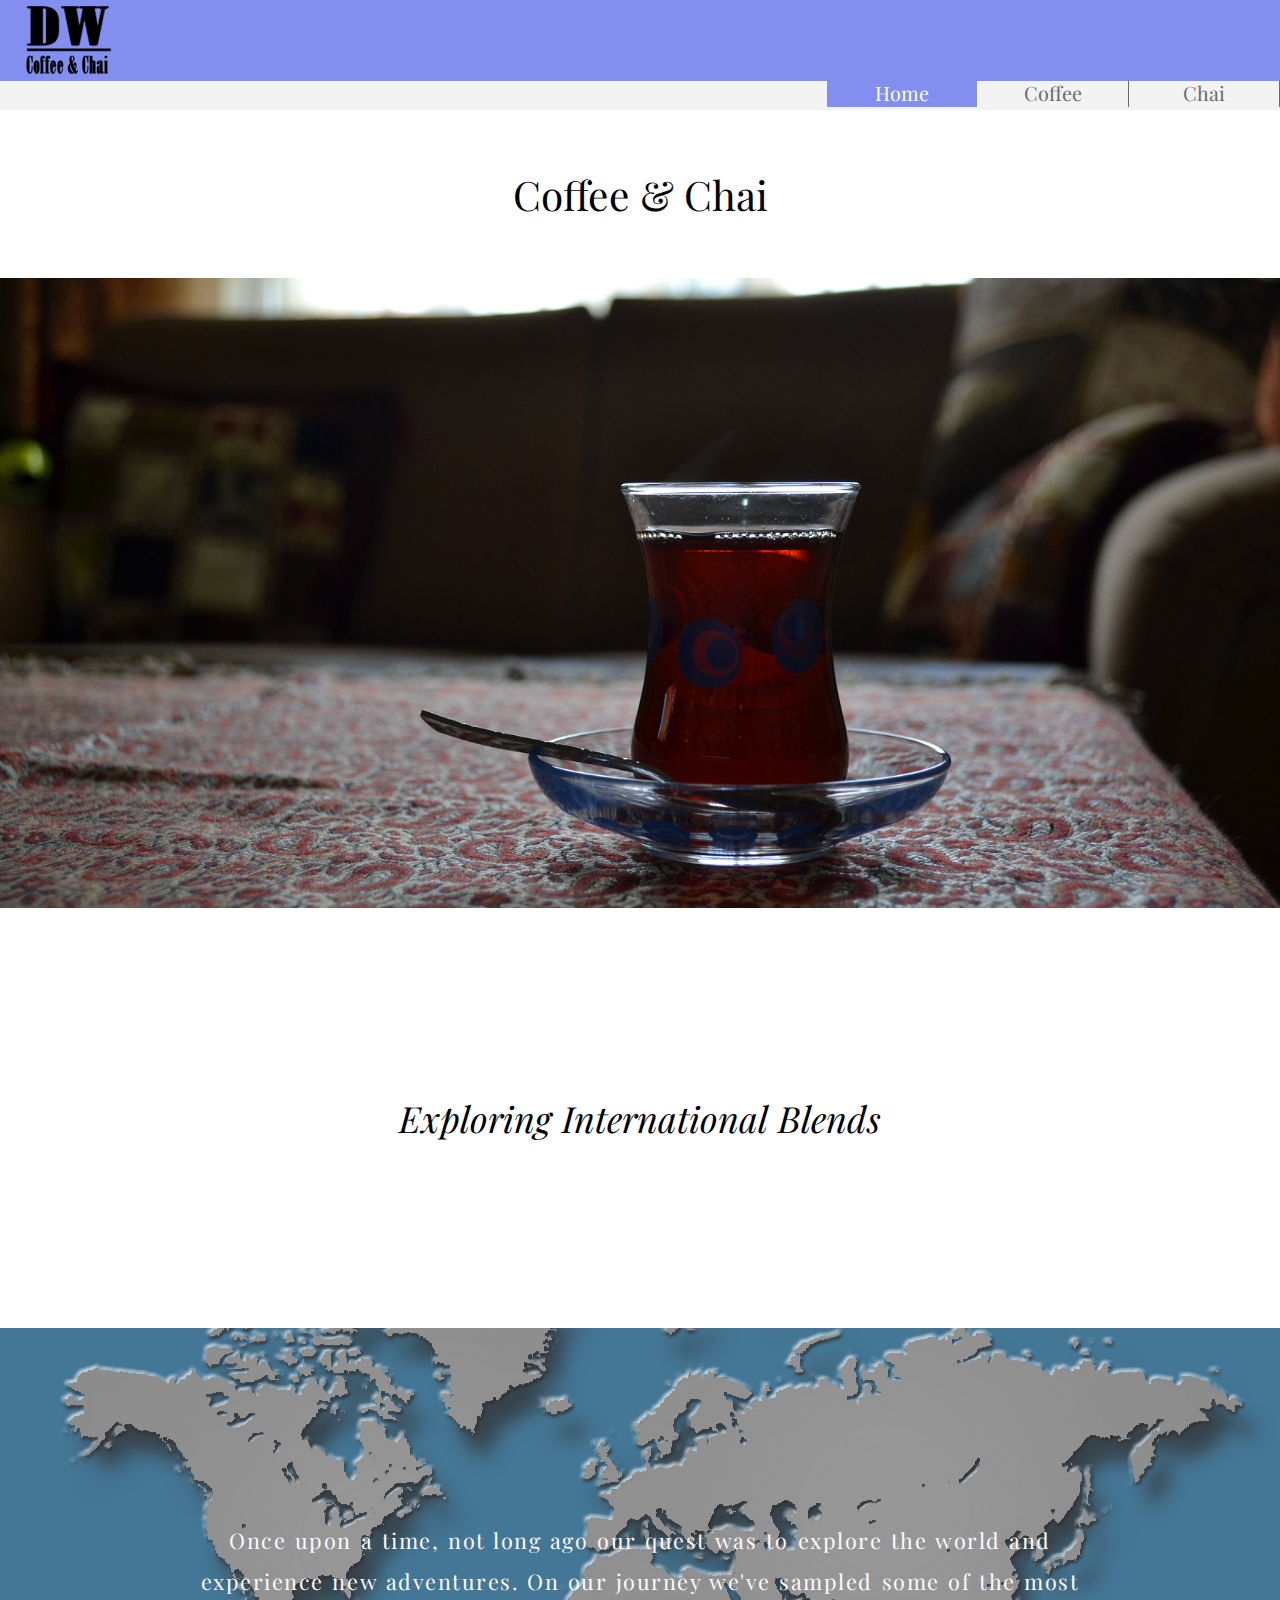
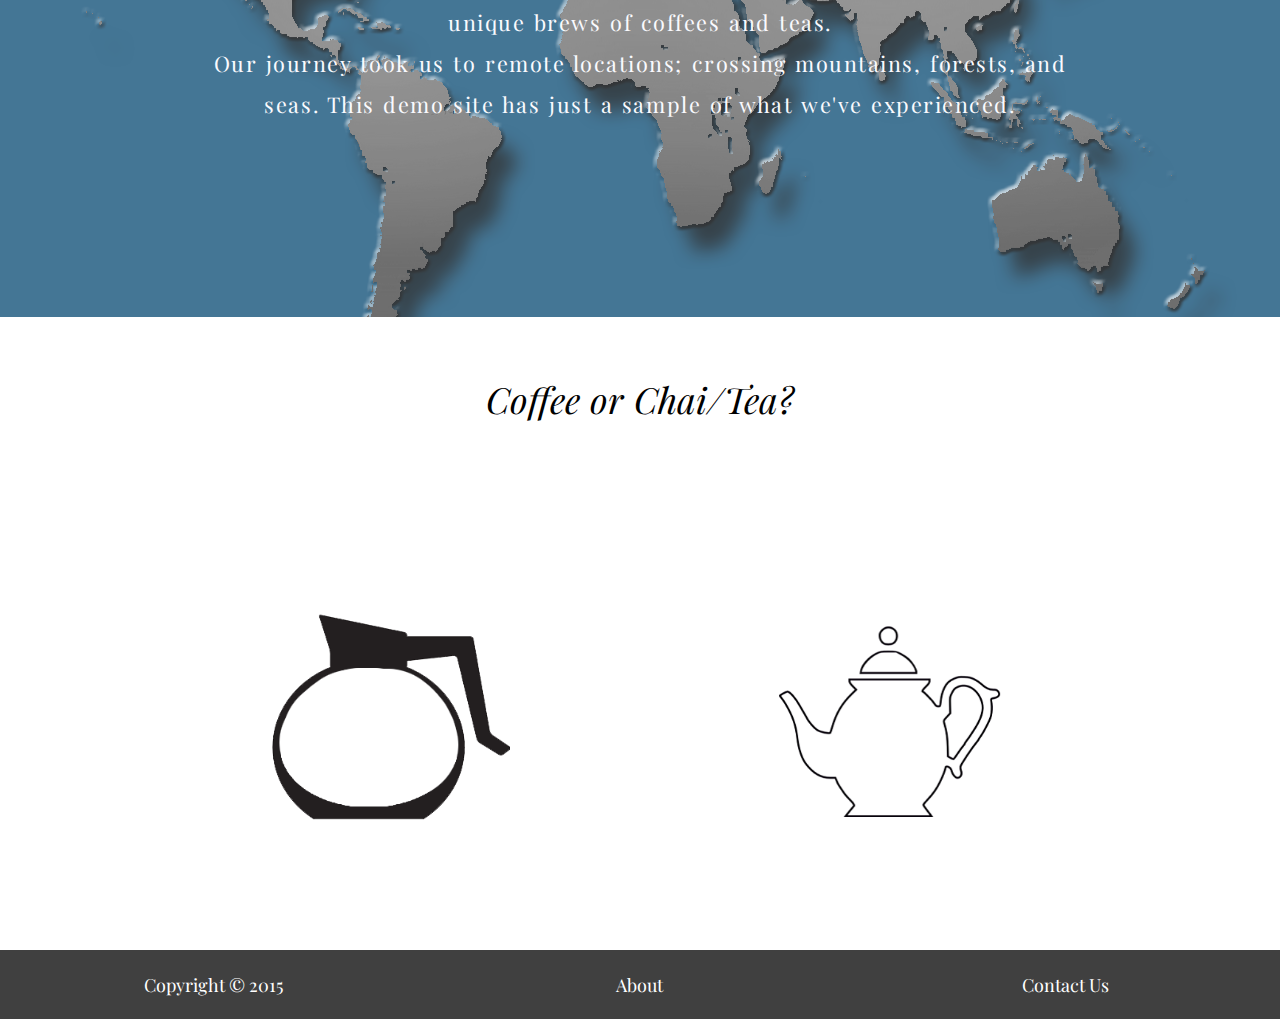
==== Unit_10/index.html @ 5c4b6416 "syncing unit 10" ====
<!DOCTYPE html>
<html>
<head>
	<meta name="viewport" content="width=device-width, initial-scale=1.0">
	<link href='https://fonts.googleapis.com/css?family=Playfair+Display' rel='stylesheet' type='text/css'>
	<link rel="stylesheet" type="text/css" href="css/reset.css">
	<link rel="stylesheet" type="text/css" href="css/styles.css">
	<title>DW Coffee & Chai Co.</title>
</head>
<body>
	<header class="clearfix">
	<div class="logo clearfix"></div>
		<nav class="desktop">			
			<a href="chai.html">Chai</a>
			<a href="coffee.html">Coffee</a>
			<a id="current" href="index.html">Home</a>
		</nav>
		<nav class="mobile">			
			<a id="chai-nav"href="chai.html">Chai</a>
			<a href="coffee.html">Coffee</a>
			<a id="current" href="index.html">Home</a>
		</nav>
	</header>
	<h1 class="subtitle">Coffee & Chai</h1>
	<div id="splash"></div>
	<h2 class="slogan">Exploring International Blends</h2>
	<article id="intro">
		<p>Once upon a time, not long ago our quest was to explore the world and experience new adventures. On our journey we've sampled some of the most unique brews of coffees and teas.<br>Our journey took us to remote locations; crossing mountains, forests, and seas. This demo site has just a sample of what we've experienced.</p> 
	</article>
	<section class="offers clearfix">	
	<h2 id="offers-label">Coffee or Chai/Tea?</h2>	
			<a id="coffee-link" href="coffee.html" alt="coffee">
			<img src="images/coffee-pot-fill-0.png">
			</a>		
			<a id="tea-link" href="chai.html" alt="chai">
			<img src="images/tea-pot.png" >
			</a>
	</section>
	<footer class="clearfix top-border">
		<ul>
			<li>Copyright &#169 2015 </li>
			<li><a href="about.html">About</a></li>
			<li id="contact"><a href="mailto:wkdavs@gmail.com?Subject=Info">Contact Us</a></li>
		</ul>
	</footer>
	</body>
</html>
---- Unit_10/css/styles.css ----
body{
	font-family: 'Playfair Display', serif;
	text-decoration: none;
	text-align: center;
	font-size: 18px;
	color: #000000;
	background-color: #ffffff;
}
h1{
	padding: 5%;
	font-size: 2.25em;
}
h2{
	font-size: 2em;
    font-style: italic;
    word-spacing: .05em; 
}
a{
    width: 25%;
	text-decoration: none;
}
nav{
	width:100%;
}
nav a{ 
	color: rgb(106, 106, 110);
	font-size: 1.1em;	
	border-right: 1px solid;
	padding: .25% 0;
	float: right;
	width: 150px;		
}
nav a:hover{
	color: #0909C9;
	border-right: 1px solid none;
}
header{
	background-color: #f3f3f3;
	padding-bottom: .2%;
}
div#splash {
	background:url(../images/chai1.png);
	background-repeat:no-repeat;
	background-size:cover;
	background-position: 25% 60%;
	height:70vh;
}
article#intro{
	background:url(../images/world-gray.png);
	background-repeat: no-repeat;
	background-position: 25% 60%;
	background-color: rgb(22, 84, 123);
	color:rgb(250, 250, 255);
	opacity: .8;
    padding: 15%;
}
article{
	letter-spacing: 0.07em;
	word-spacing: 0.1em;
	line-height: 1.9em;
	font-size: 1.2em;
	font-weight: 300;
	padding: 20%;
	min-height: 200px;
}
article#about-article{
	padding: 10%;
}
section{
	text-align: center;
	position: relative;
}
span{
	color: yellow;
	text-transform: bold;
}
section.about{
	height: 100%;
}
.info{
	color: blue;
	font-size: 2.5em;
}
.mobile{
  display: none;
  width: 100%;
 }
.desktop{
  display: block;
  overflow: hidden;
} 
.drink-links p{
	width: 45%;
	padding: 15%;
}
.logo{
	background:url(../images/logo-black-med.png);
	background-repeat: no-repeat;
	background-color: #838FEF;
	background-position: 2% 50%;
	height: 4.5em;
    width: 100%;
}	
.slogan{
	padding:15%;
}
.beverage{
	background-repeat: no-repeat;
	background-size: cover;
	overflow: hidden;
	text-align: left;
	height: 80vh;
}
.tea-section1{
	background:url(../images/ceram_tea.png);
	background-position: 25% 60%;
	background-size: cover;	
}
.tea-section2{
	background:url(../images/chinese_tea.png);
	background-repeat: no-repeat;
	background-position: 12% 0%;
	background-size: cover;
}
.tea-section3{
	background:url(../images/just-cup.png);
	background-position: 12% 70%;
	background-size: cover;
}
.coffee-section1{
	background:url(../images/turk-coffee2.png);
	background-position: 25% 70%;
	background-size: cover;	
}
.coffee-section2{
	background:url(../images/coffee-pressed1.png);
	background-position: 25% 70%;
	background-size: cover;	
}
.coffee-section3{
	background:url(../images/coffee-beans.png);
	background-position: 10% 40%;
	background-size: cover;
}
.offers{
	width:100%;
}
.clearfix:after{
	visibility: hidden;
	display:block;
	font-size: 0;
	content: " ";
	clear: both;
	height: 0;
}
.bev-header-right{
	float: right;
	color: #ffffff;
	padding: 2%;
}
.bev-header-left{
	float: left;
	color: #ffffff;
	padding: 2%;
}
#about-header{
	font-size: 2em;
	padding: 5% 10% 0 10%;
	text-decoration: none;
}
#current{
	background-color: rgba(18, 43, 234, 0.5);
	color:white;
}
#offers-label{
	padding: 5%;
}
#coffee-link img, #tea-link img{	
	width: 20%;
	border: medium none;
	padding: 10%;
}
#chinese-chai{
	color: #000000;
}
footer {
	background-color: #404040;
	width: 100%;	
}	
footer li{
	text-align: center;
	float: left;
	width: 33.3%;
	margin: 2% 0 2% 0;
	color: #ffffff;
}
footer a{
	color: #ffffff;
}
@media only screen and (max-width: 700px) and (min-width: 500px){
	.mobile{
	    display: block;
	    background-color: rgba(140, 140, 146, 0.7);
	}
  	.desktop{
    	display: none;
	}
	.mobile a{
		width: 33.1%;
		border-right: .5px solid #CACBCF;
	}
	.beverage{
		height:60vh;
	}
	.beverage-messages{
		 padding: 5% 0 5% 0;
		 width:100%;
		 height: initial;
	}
	.tea-section2{
		background-position: 12% 6% !important;
	}
	#chinese-chai, #turk-chai{
		padding: 30% 10% 20% 10%;
		background-position: 0% 25%;
	}
}
@media only screen and (max-width: 500px){
	
  	body{
		font-size: 16px;
	}
	article{
		padding:0;
	}
	.desktop{
    	display: none;
	}
	.mobile{
	    display: block;
	    background-color: rgba(140, 140, 146, 0.7);
	}
	.mobile a{
		width: 33%;
		border-right: .5px solid #CACBCF;
	}
	.beverage{
		height:50vh;
		float:none;
		background-position: 90% 35%;
	}
	.beverage-messages{
		 padding: 5% 0 5% 0;
		 width:100%;
		 height: initial;
	}
	.tea-section2{
		background-position: 12% 6% !important;
	}
	#chinese-chai, #turk-chai{
		padding: 30% 10% 20% 10%;
		background-position: 0% 25%;
		color:black;
	}
}
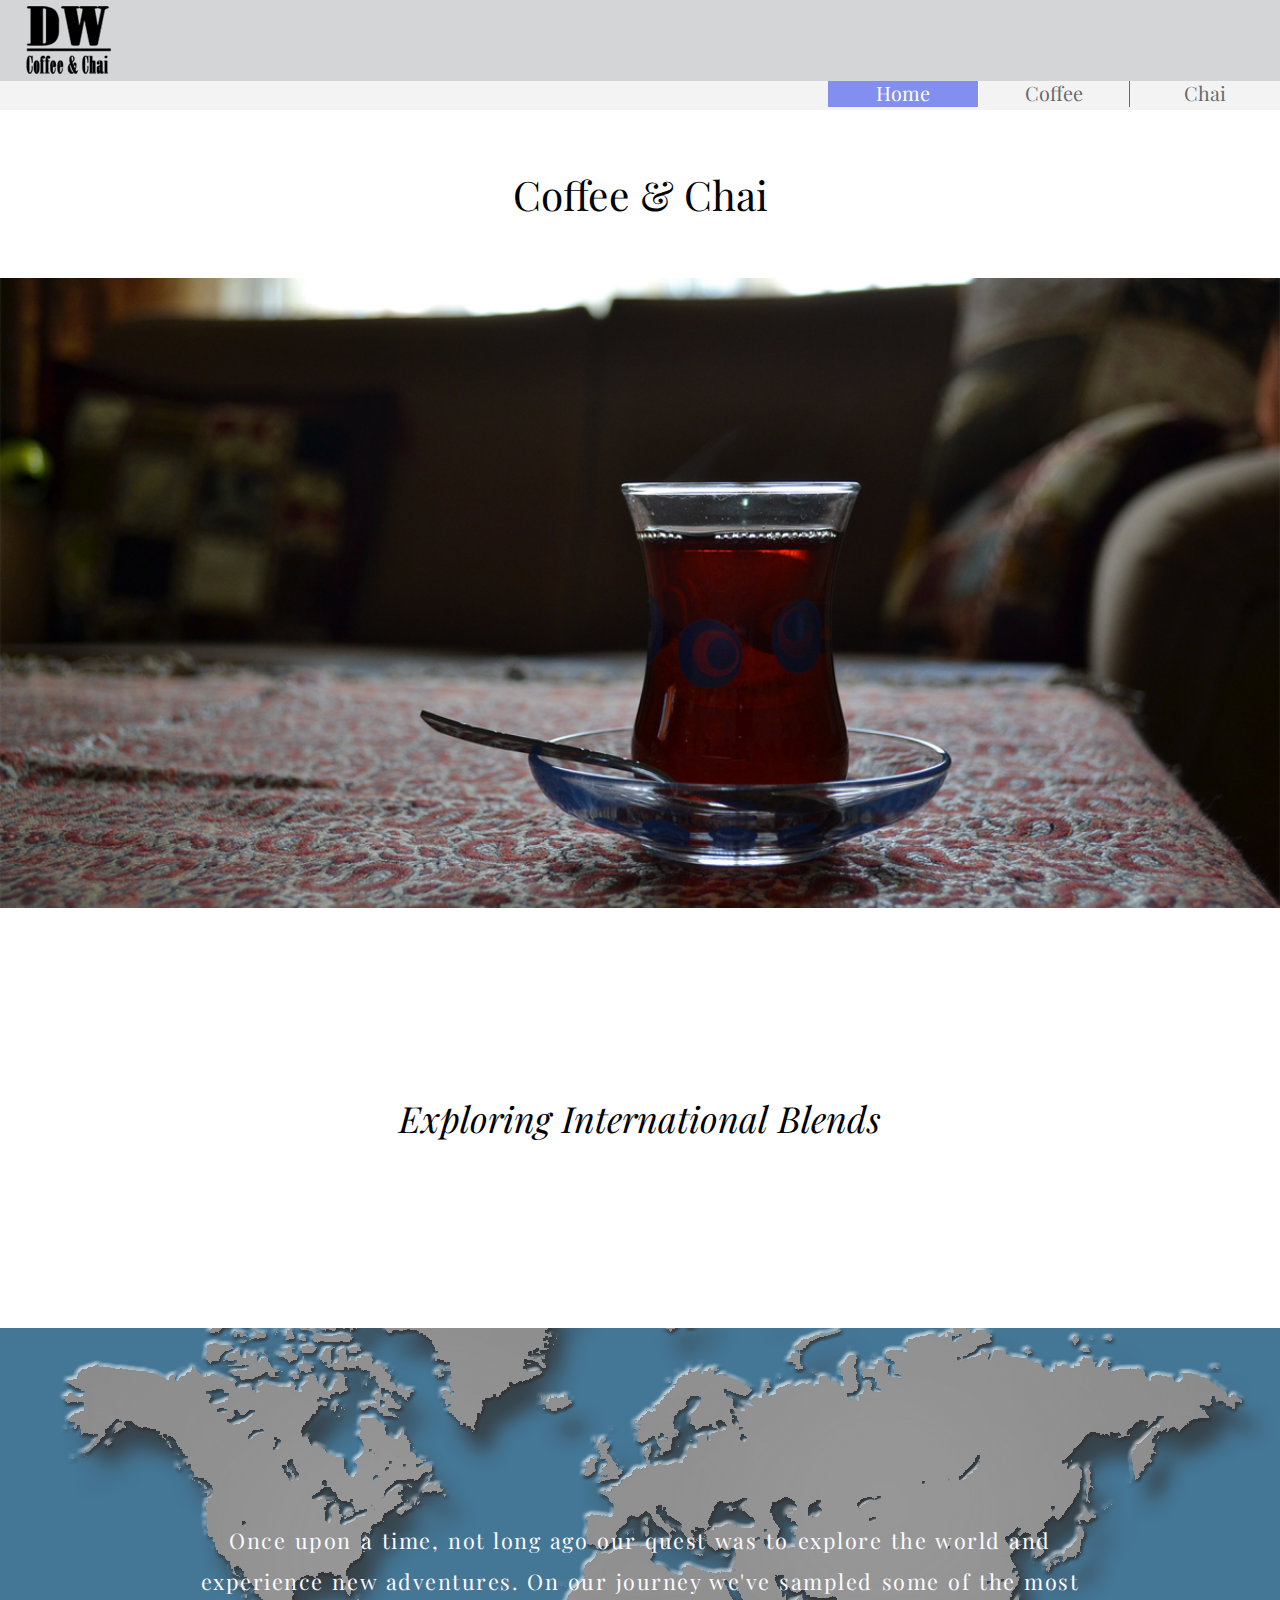
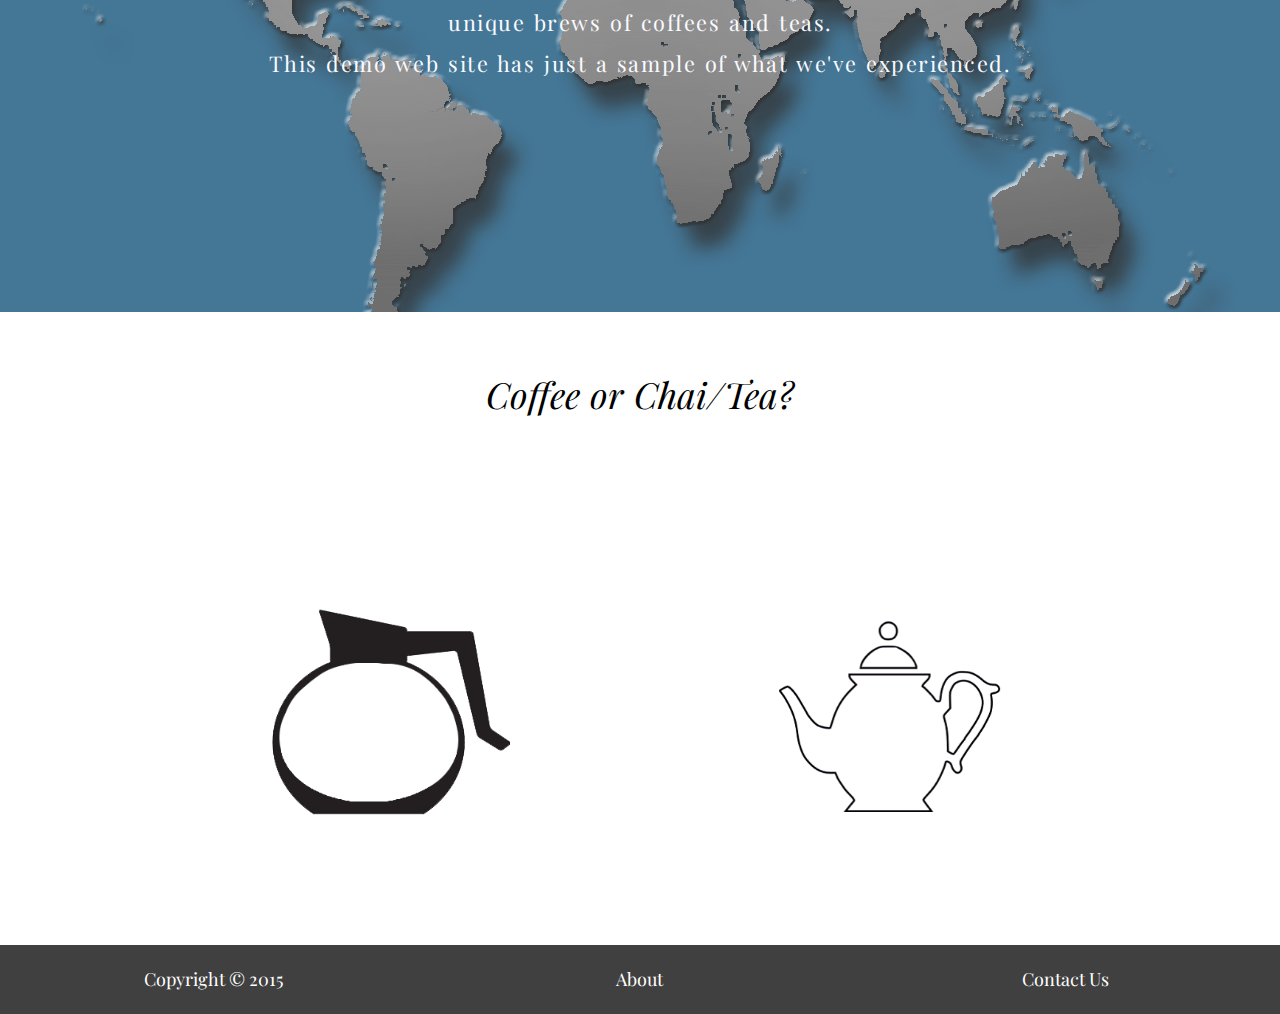
==== commit 5bcb8bae: "tweeks" ====
--- a/Unit_10/index.html
+++ b/Unit_10/index.html
@@ -25,7 +25,7 @@
 	<div id="splash"></div>
 	<h2 class="slogan">Exploring International Blends</h2>
 	<article id="intro">
-		<p>Once upon a time, not long ago our quest was to explore the world and experience new adventures. On our journey we've sampled some of the most unique brews of coffees and teas.<br>Our journey took us to remote locations; crossing mountains, forests, and seas. This demo site has just a sample of what we've experienced.</p> 
+		<p>Once upon a time, not long ago our quest was to explore the world and experience new adventures. On our journey we've sampled some of the most unique brews of coffees and teas.<br>This demo web site has just a sample of what we've experienced.</p> 
 	</article>
 	<section class="offers clearfix">	
 	<h2 id="offers-label">Coffee or Chai/Tea?</h2>	
--- a/Unit_10/css/styles.css
+++ b/Unit_10/css/styles.css
@@ -31,6 +31,9 @@
 	float: right;
 	width: 150px;		
 }
+nav a:first-child{
+	border-right: none;
+}
 nav a:hover{
 	color: #0909C9;
 	border-right: 1px solid none;
@@ -40,7 +43,7 @@
 	padding-bottom: .2%;
 }
 div#splash {
-	background:url(../images/chai1.png);
+	background:url(../images/chai2.png);
 	background-repeat:no-repeat;
 	background-size:cover;
 	background-position: 25% 60%;
@@ -97,7 +100,7 @@
 .logo{
 	background:url(../images/logo-black-med.png);
 	background-repeat: no-repeat;
-	background-color: #838FEF;
+	background-color: #D4D5D6;
 	background-position: 2% 50%;
 	height: 4.5em;
     width: 100%;
@@ -199,6 +202,9 @@
 	color: #ffffff;
 }
 @media only screen and (max-width: 700px) and (min-width: 500px){
+	nav a:first-child{
+		border-right: none;
+	}		
 	.mobile{
 	    display: block;
 	    background-color: rgba(140, 140, 146, 0.7);
@@ -207,8 +213,8 @@
     	display: none;
 	}
 	.mobile a{
-		width: 33.1%;
-		border-right: .5px solid #CACBCF;
+		width: 33%;
+    	border-right: 1px solid #68686B;
 	}
 	.beverage{
 		height:60vh;
@@ -242,8 +248,8 @@
 	    background-color: rgba(140, 140, 146, 0.7);
 	}
 	.mobile a{
-		width: 33%;
-		border-right: .5px solid #CACBCF;
+		width: 33.3%;
+    	border-right: none;
 	}
 	.beverage{
 		height:50vh;
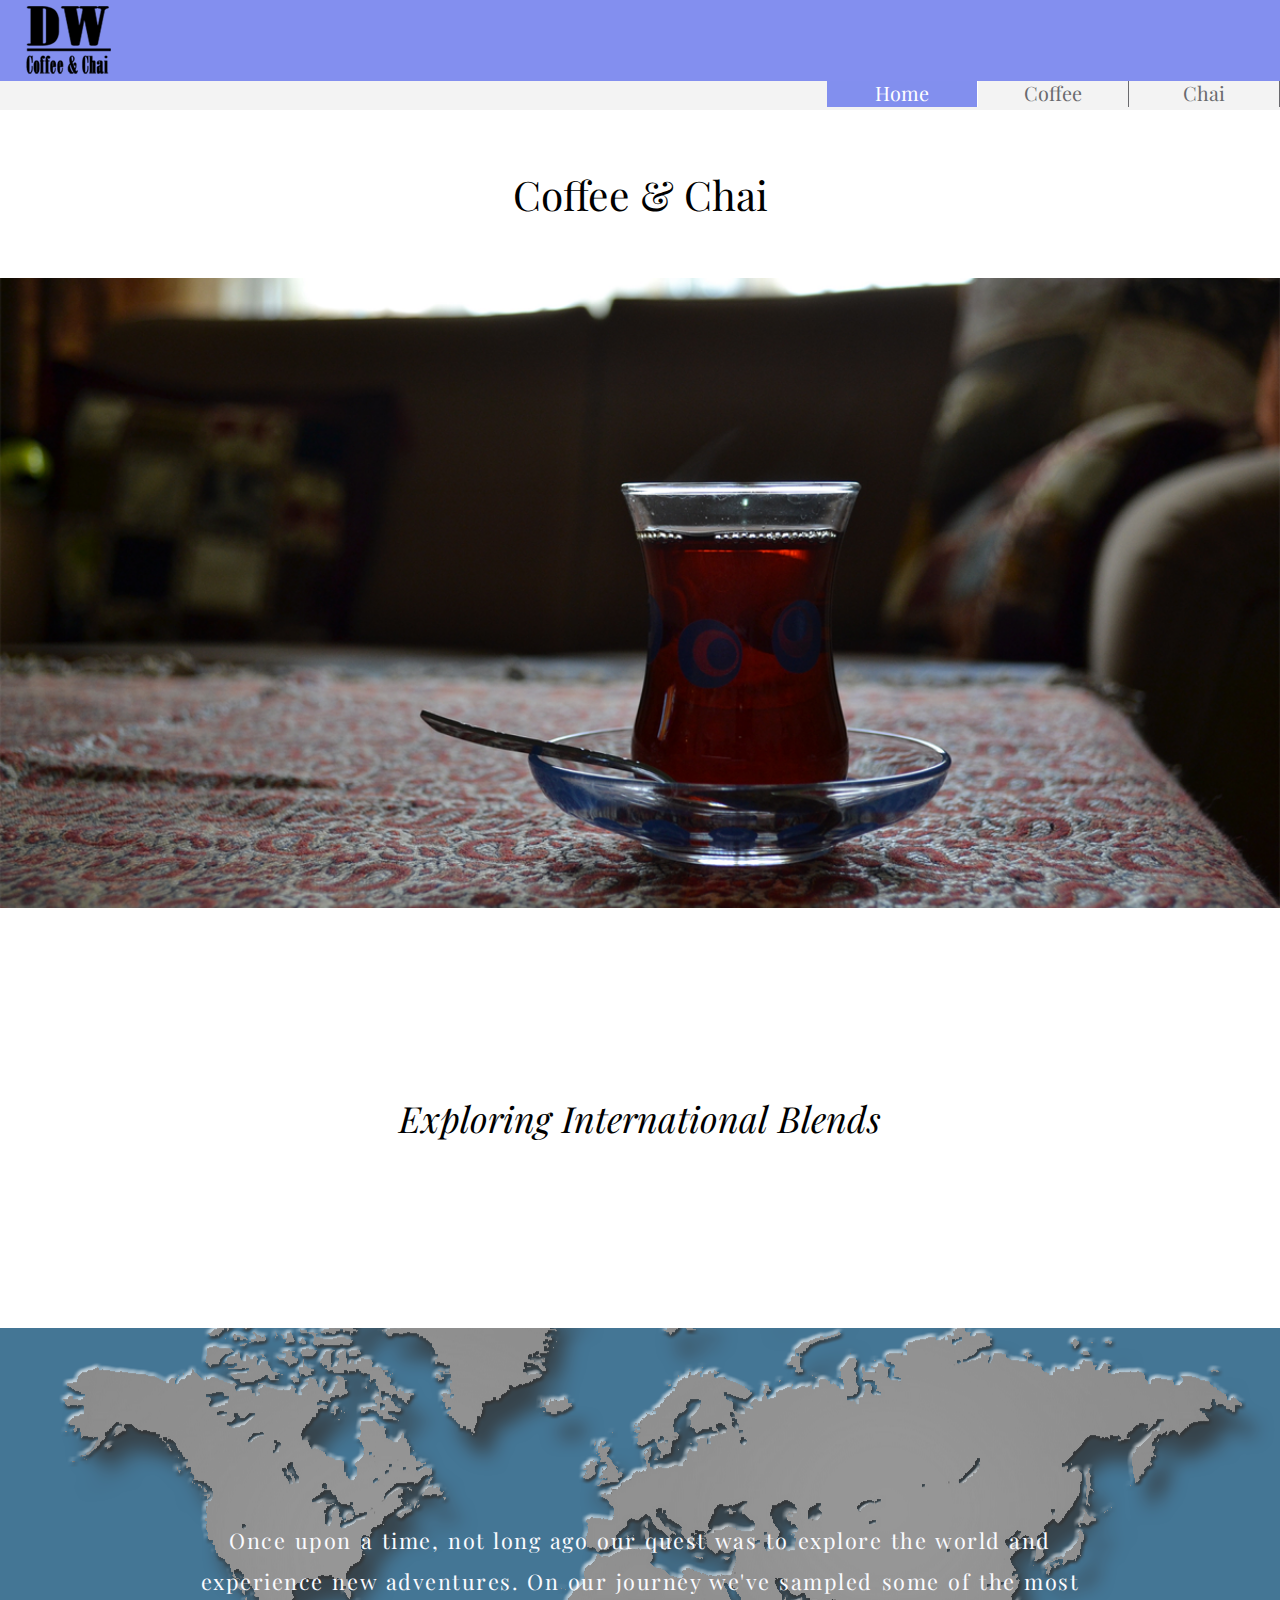
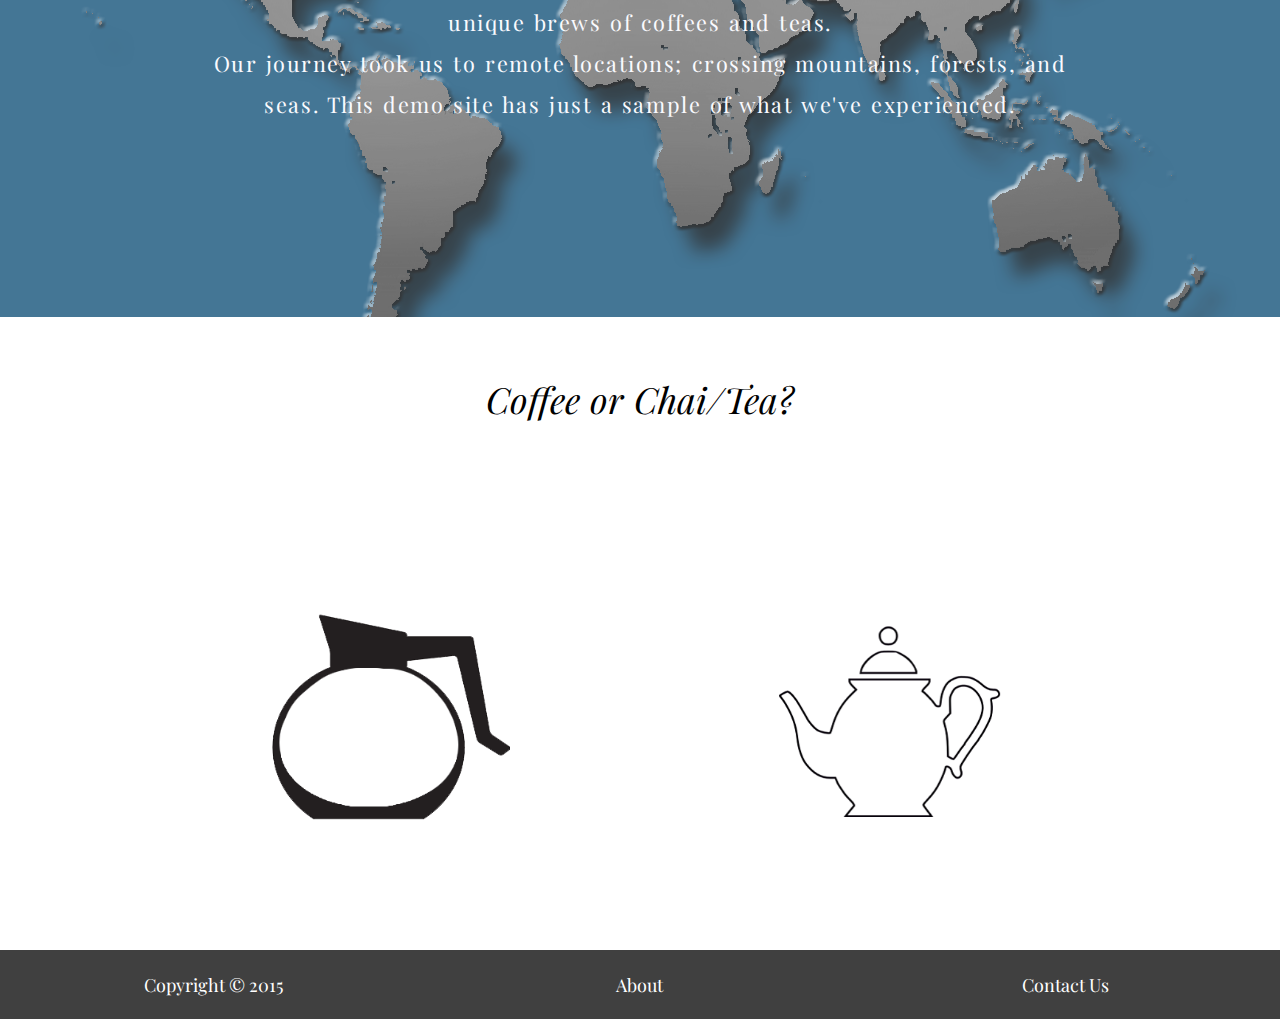
==== commit 016da049: "Revert "tweeks"" ====
--- a/Unit_10/index.html
+++ b/Unit_10/index.html
@@ -25,7 +25,7 @@
 	<div id="splash"></div>
 	<h2 class="slogan">Exploring International Blends</h2>
 	<article id="intro">
-		<p>Once upon a time, not long ago our quest was to explore the world and experience new adventures. On our journey we've sampled some of the most unique brews of coffees and teas.<br>This demo web site has just a sample of what we've experienced.</p> 
+		<p>Once upon a time, not long ago our quest was to explore the world and experience new adventures. On our journey we've sampled some of the most unique brews of coffees and teas.<br>Our journey took us to remote locations; crossing mountains, forests, and seas. This demo site has just a sample of what we've experienced.</p> 
 	</article>
 	<section class="offers clearfix">	
 	<h2 id="offers-label">Coffee or Chai/Tea?</h2>	
--- a/Unit_10/css/styles.css
+++ b/Unit_10/css/styles.css
@@ -30,9 +30,6 @@
 	padding: .25% 0;
 	float: right;
 	width: 150px;		
-}
-nav a:first-child{
-	border-right: none;
 }
 nav a:hover{
 	color: #0909C9;
@@ -100,7 +97,7 @@
 .logo{
 	background:url(../images/logo-black-med.png);
 	background-repeat: no-repeat;
-	background-color: #D4D5D6;
+	background-color: #838FEF;
 	background-position: 2% 50%;
 	height: 4.5em;
     width: 100%;
@@ -202,9 +199,6 @@
 	color: #ffffff;
 }
 @media only screen and (max-width: 700px) and (min-width: 500px){
-	nav a:first-child{
-		border-right: none;
-	}		
 	.mobile{
 	    display: block;
 	    background-color: rgba(140, 140, 146, 0.7);
@@ -213,8 +207,8 @@
     	display: none;
 	}
 	.mobile a{
-		width: 33%;
-    	border-right: 1px solid #68686B;
+		width: 33.1%;
+		border-right: .5px solid #CACBCF;
 	}
 	.beverage{
 		height:60vh;
@@ -248,8 +242,8 @@
 	    background-color: rgba(140, 140, 146, 0.7);
 	}
 	.mobile a{
-		width: 33.3%;
-    	border-right: none;
+		width: 33%;
+		border-right: .5px solid #CACBCF;
 	}
 	.beverage{
 		height:50vh;
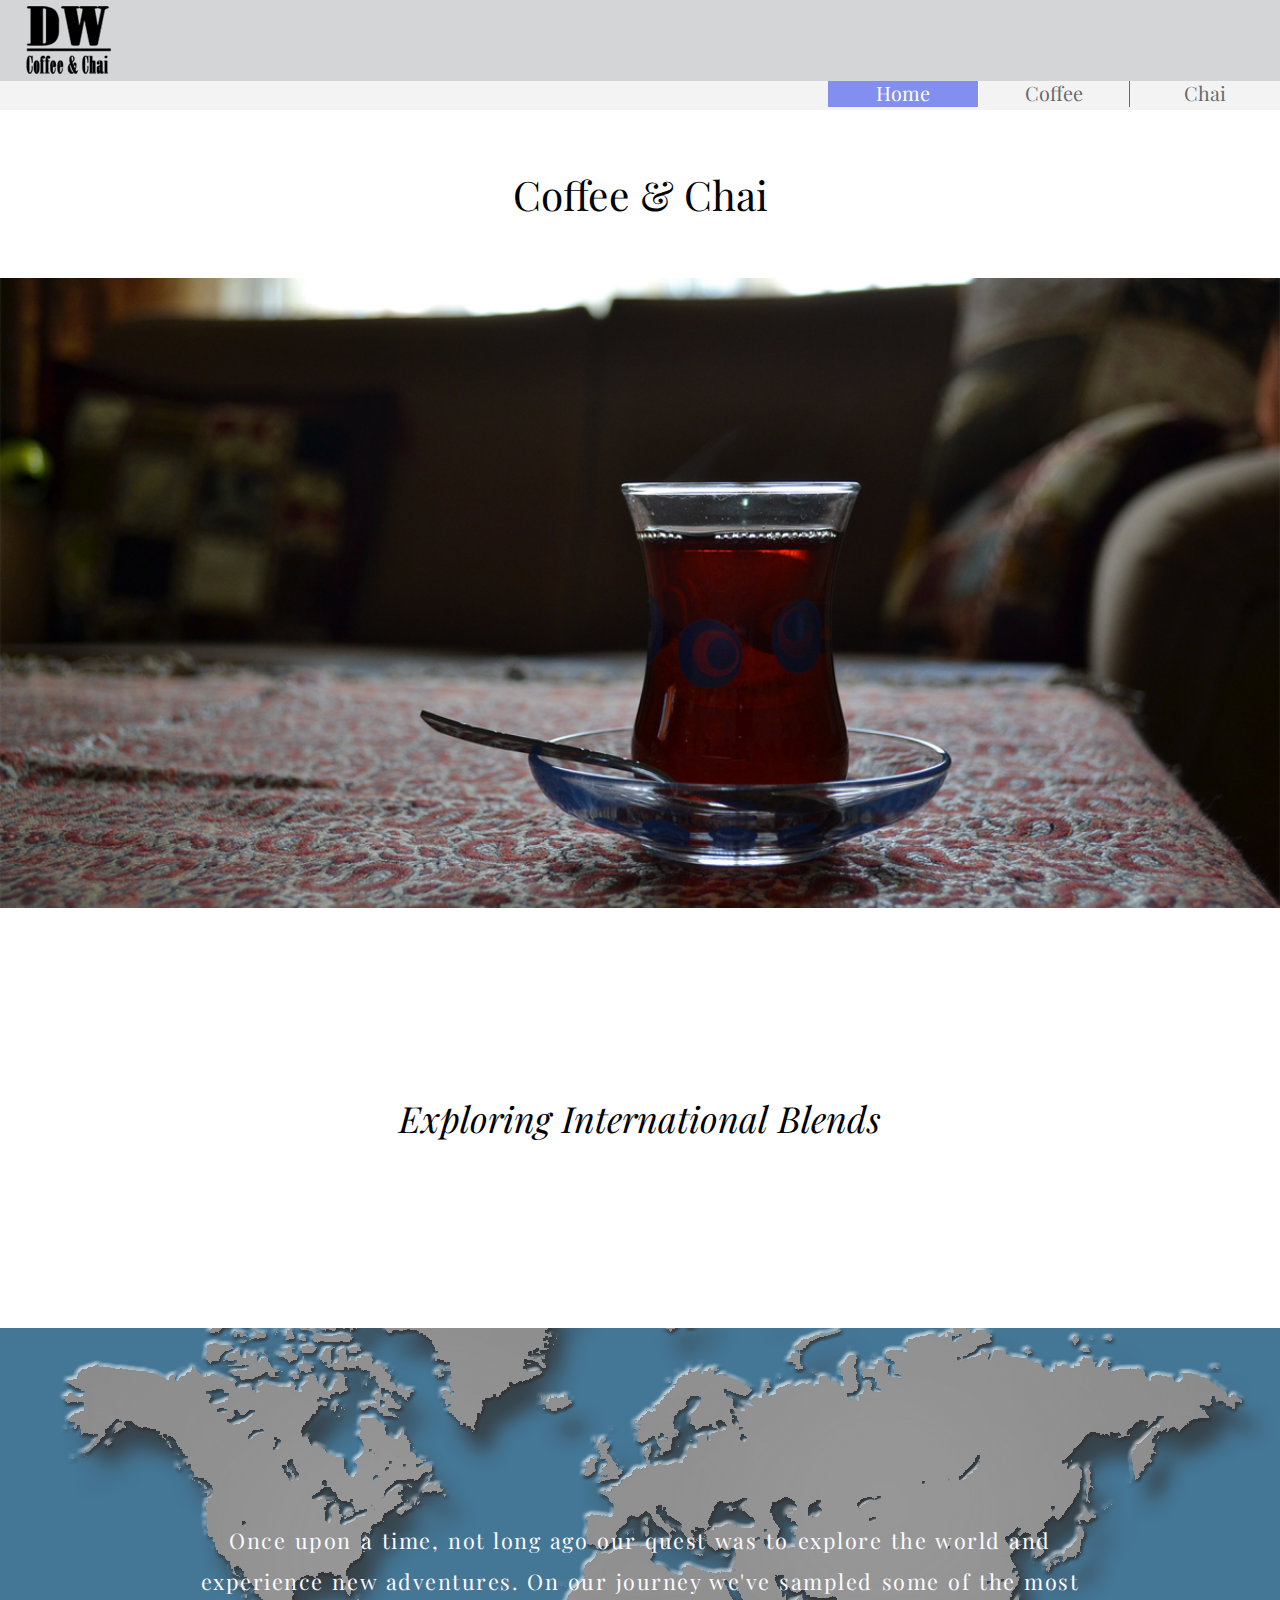
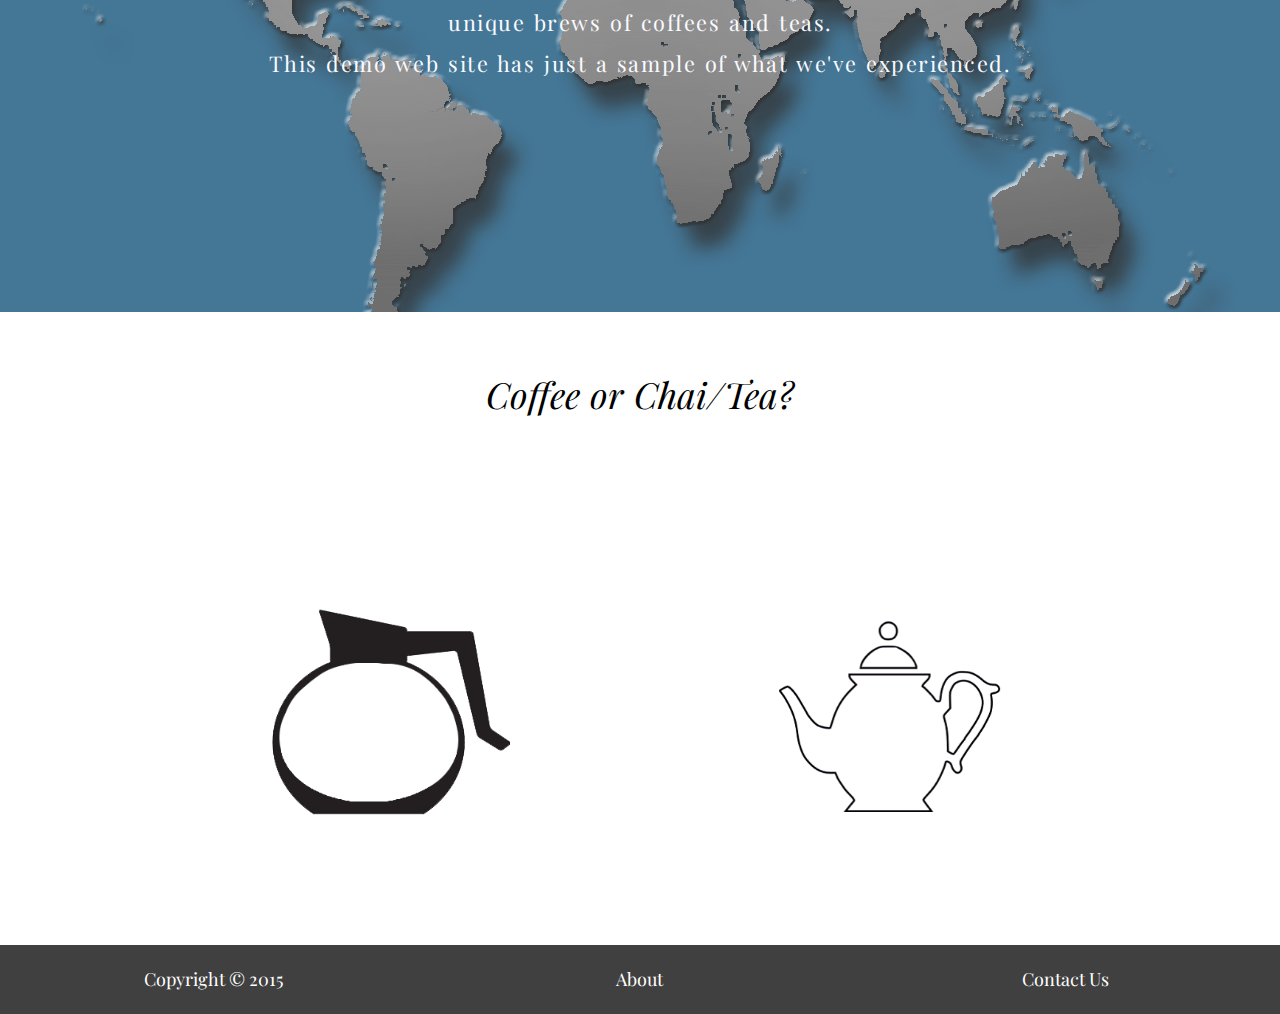
==== commit 8f006304: "re syncing" ====
--- a/Unit_10/index.html
+++ b/Unit_10/index.html
@@ -25,7 +25,7 @@
 	<div id="splash"></div>
 	<h2 class="slogan">Exploring International Blends</h2>
 	<article id="intro">
-		<p>Once upon a time, not long ago our quest was to explore the world and experience new adventures. On our journey we've sampled some of the most unique brews of coffees and teas.<br>Our journey took us to remote locations; crossing mountains, forests, and seas. This demo site has just a sample of what we've experienced.</p> 
+		<p>Once upon a time, not long ago our quest was to explore the world and experience new adventures. On our journey we've sampled some of the most unique brews of coffees and teas.<br>This demo web site has just a sample of what we've experienced.</p> 
 	</article>
 	<section class="offers clearfix">	
 	<h2 id="offers-label">Coffee or Chai/Tea?</h2>	
--- a/Unit_10/css/styles.css
+++ b/Unit_10/css/styles.css
@@ -30,6 +30,9 @@
 	padding: .25% 0;
 	float: right;
 	width: 150px;		
+}
+nav a:first-child{
+	border-right: none;
 }
 nav a:hover{
 	color: #0909C9;
@@ -97,7 +100,7 @@
 .logo{
 	background:url(../images/logo-black-med.png);
 	background-repeat: no-repeat;
-	background-color: #838FEF;
+	background-color: #D4D5D6;
 	background-position: 2% 50%;
 	height: 4.5em;
     width: 100%;
@@ -199,6 +202,9 @@
 	color: #ffffff;
 }
 @media only screen and (max-width: 700px) and (min-width: 500px){
+	nav a:first-child{
+		border-right: none;
+	}		
 	.mobile{
 	    display: block;
 	    background-color: rgba(140, 140, 146, 0.7);
@@ -207,8 +213,8 @@
     	display: none;
 	}
 	.mobile a{
-		width: 33.1%;
-		border-right: .5px solid #CACBCF;
+		width: 33%;
+    	border-right: 1px solid #68686B;
 	}
 	.beverage{
 		height:60vh;
@@ -242,8 +248,8 @@
 	    background-color: rgba(140, 140, 146, 0.7);
 	}
 	.mobile a{
-		width: 33%;
-		border-right: .5px solid #CACBCF;
+		width: 33.3%;
+    	border-right: none;
 	}
 	.beverage{
 		height:50vh;
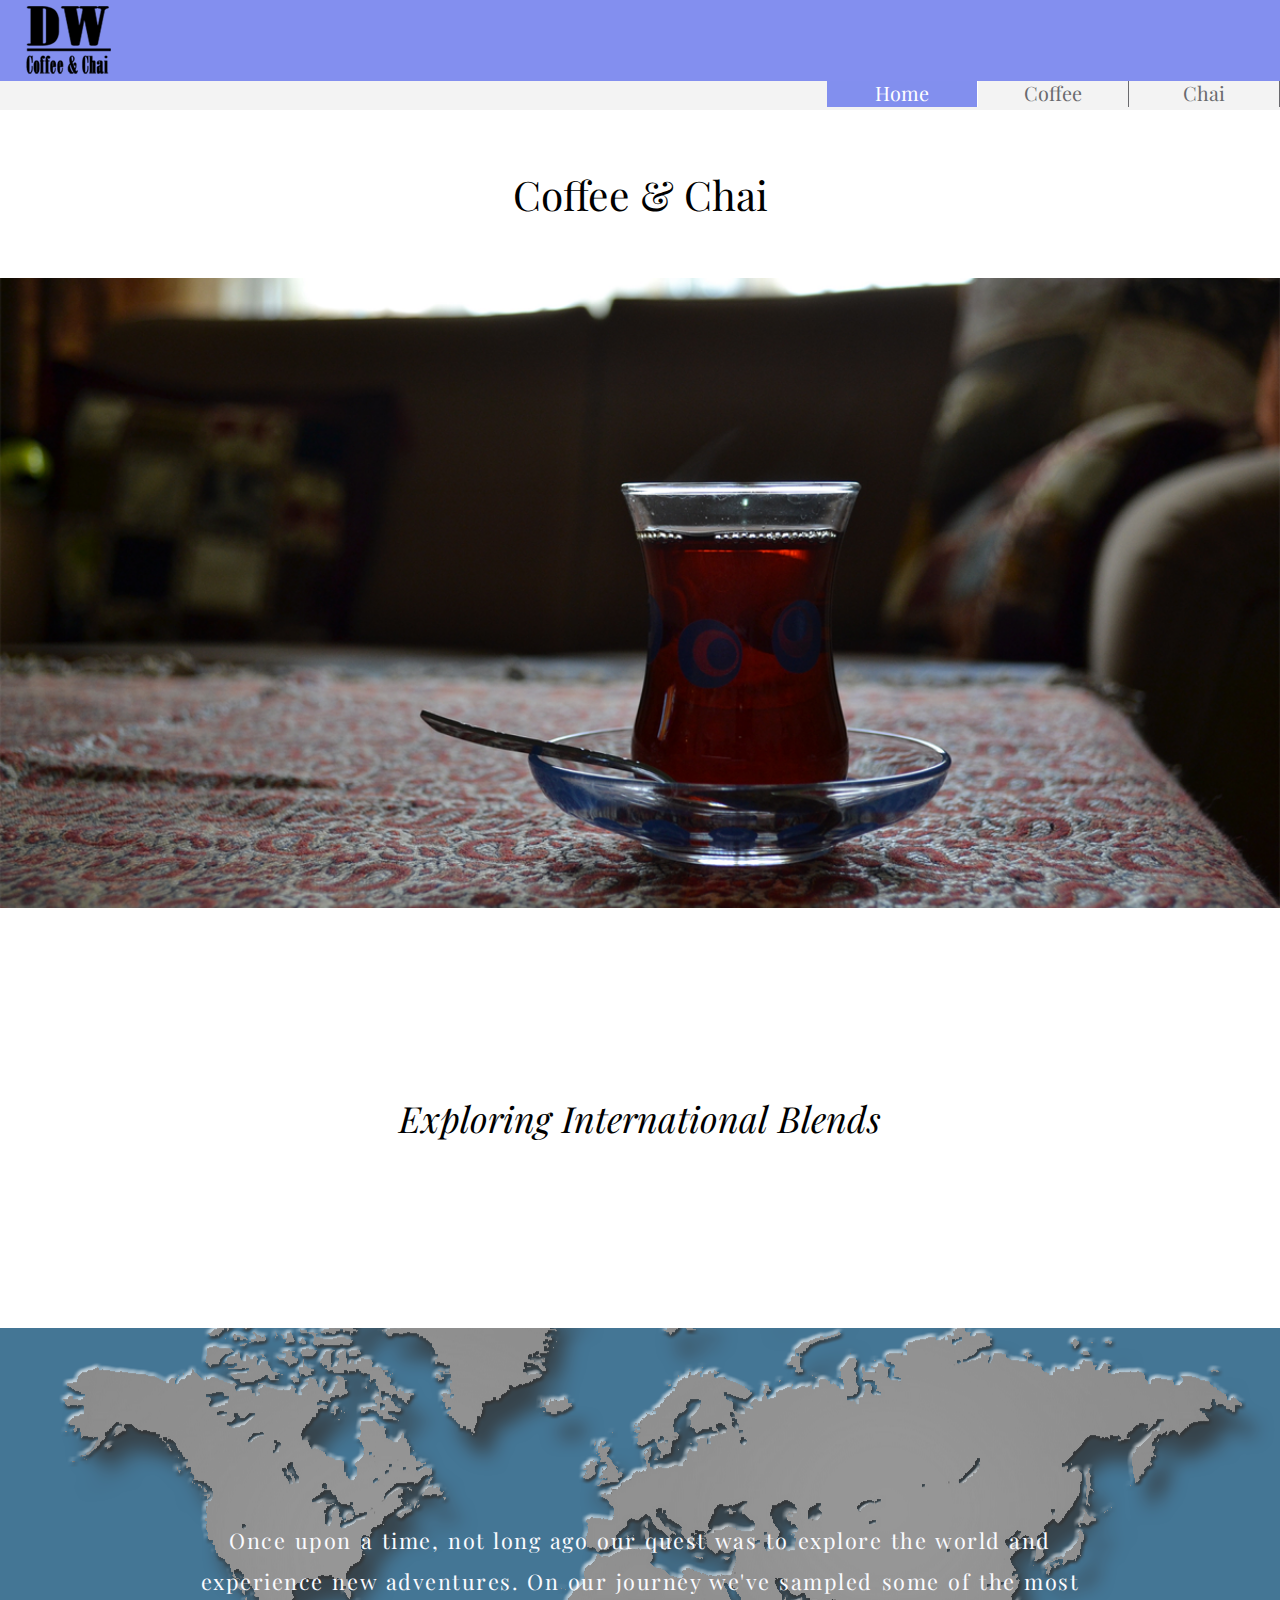
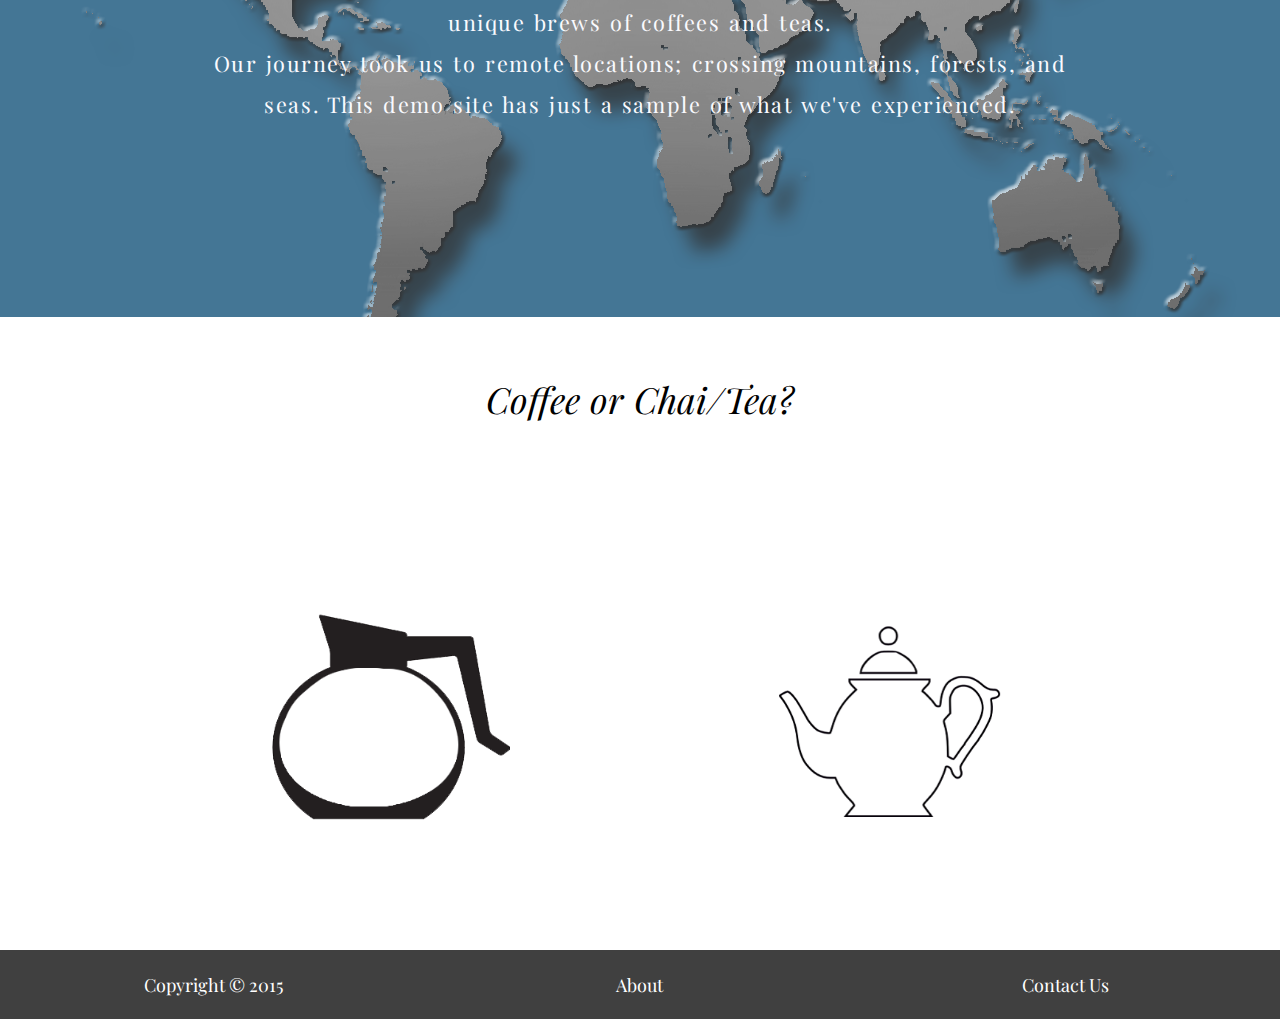
==== commit be66023f: "Revert "re syncing"" ====
--- a/Unit_10/index.html
+++ b/Unit_10/index.html
@@ -25,7 +25,7 @@
 	<div id="splash"></div>
 	<h2 class="slogan">Exploring International Blends</h2>
 	<article id="intro">
-		<p>Once upon a time, not long ago our quest was to explore the world and experience new adventures. On our journey we've sampled some of the most unique brews of coffees and teas.<br>This demo web site has just a sample of what we've experienced.</p> 
+		<p>Once upon a time, not long ago our quest was to explore the world and experience new adventures. On our journey we've sampled some of the most unique brews of coffees and teas.<br>Our journey took us to remote locations; crossing mountains, forests, and seas. This demo site has just a sample of what we've experienced.</p> 
 	</article>
 	<section class="offers clearfix">	
 	<h2 id="offers-label">Coffee or Chai/Tea?</h2>	
--- a/Unit_10/css/styles.css
+++ b/Unit_10/css/styles.css
@@ -30,9 +30,6 @@
 	padding: .25% 0;
 	float: right;
 	width: 150px;		
-}
-nav a:first-child{
-	border-right: none;
 }
 nav a:hover{
 	color: #0909C9;
@@ -100,7 +97,7 @@
 .logo{
 	background:url(../images/logo-black-med.png);
 	background-repeat: no-repeat;
-	background-color: #D4D5D6;
+	background-color: #838FEF;
 	background-position: 2% 50%;
 	height: 4.5em;
     width: 100%;
@@ -202,9 +199,6 @@
 	color: #ffffff;
 }
 @media only screen and (max-width: 700px) and (min-width: 500px){
-	nav a:first-child{
-		border-right: none;
-	}		
 	.mobile{
 	    display: block;
 	    background-color: rgba(140, 140, 146, 0.7);
@@ -213,8 +207,8 @@
     	display: none;
 	}
 	.mobile a{
-		width: 33%;
-    	border-right: 1px solid #68686B;
+		width: 33.1%;
+		border-right: .5px solid #CACBCF;
 	}
 	.beverage{
 		height:60vh;
@@ -248,8 +242,8 @@
 	    background-color: rgba(140, 140, 146, 0.7);
 	}
 	.mobile a{
-		width: 33.3%;
-    	border-right: none;
+		width: 33%;
+		border-right: .5px solid #CACBCF;
 	}
 	.beverage{
 		height:50vh;
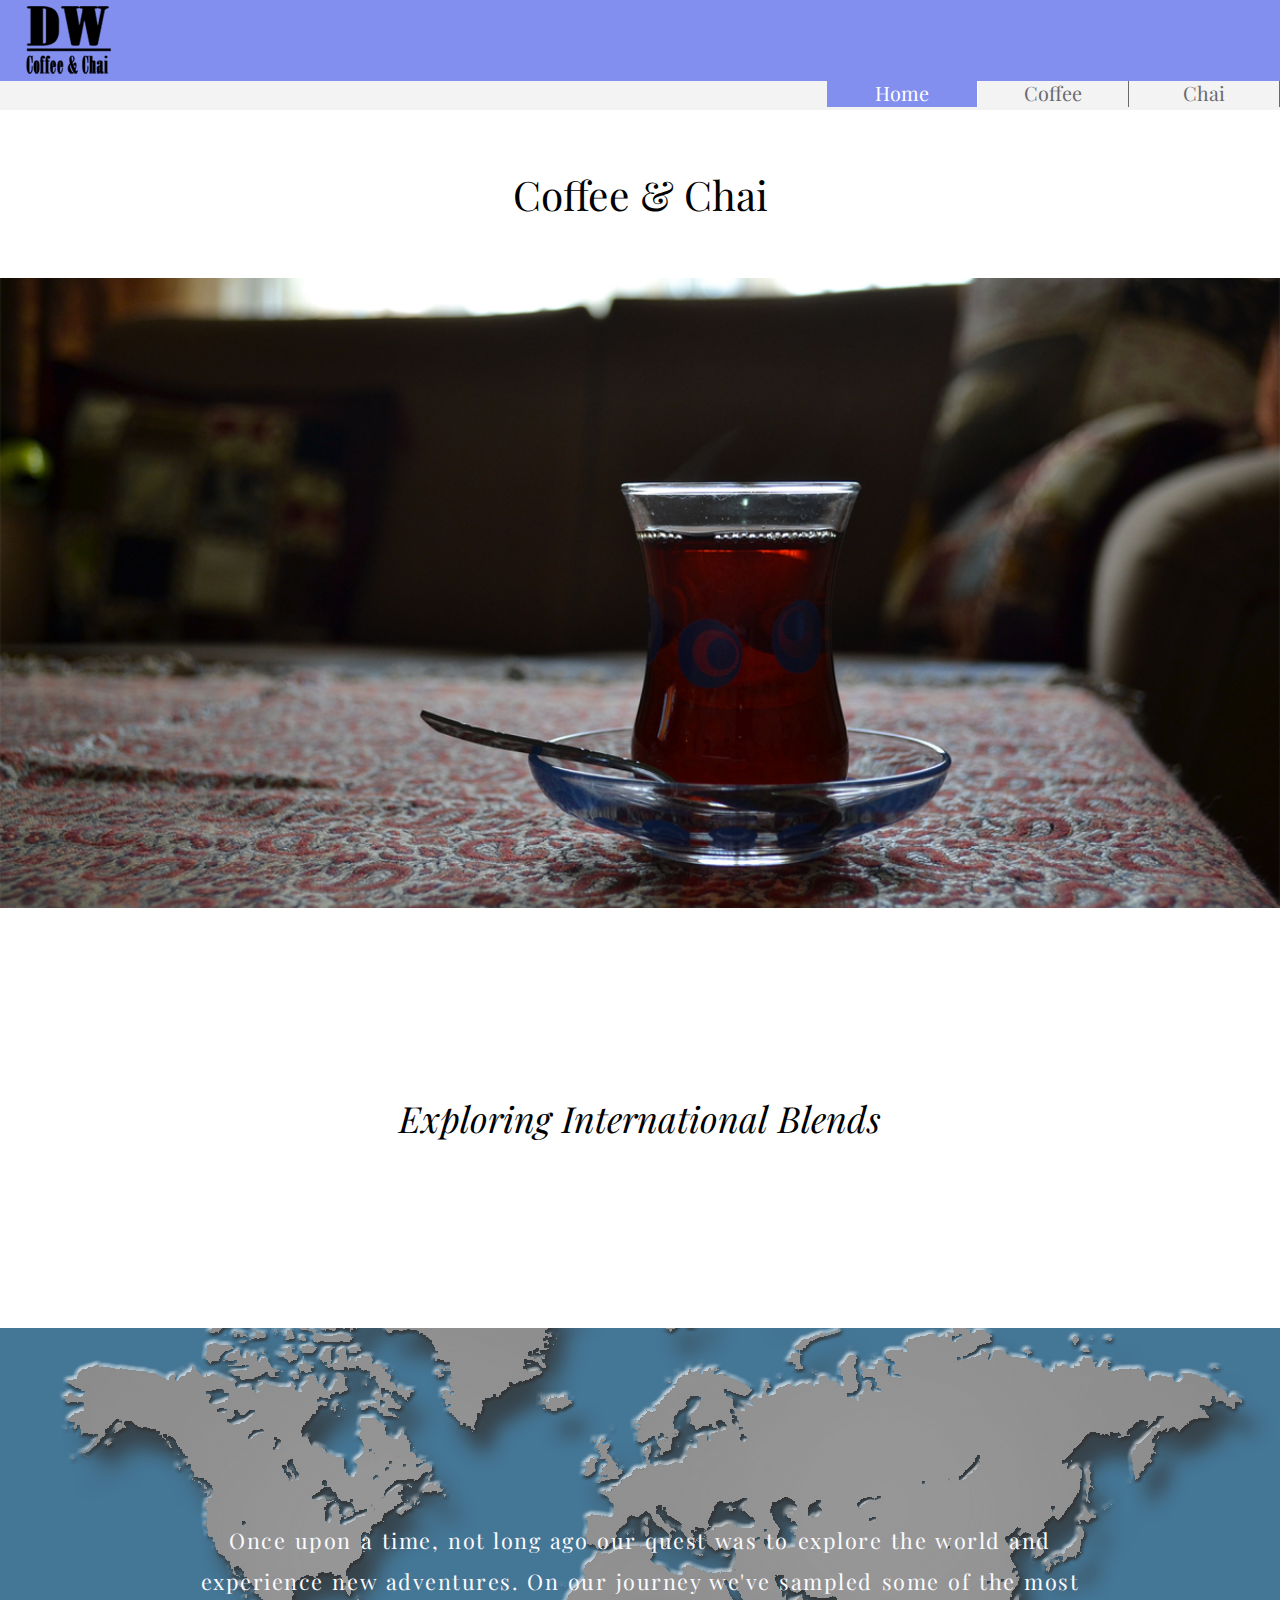
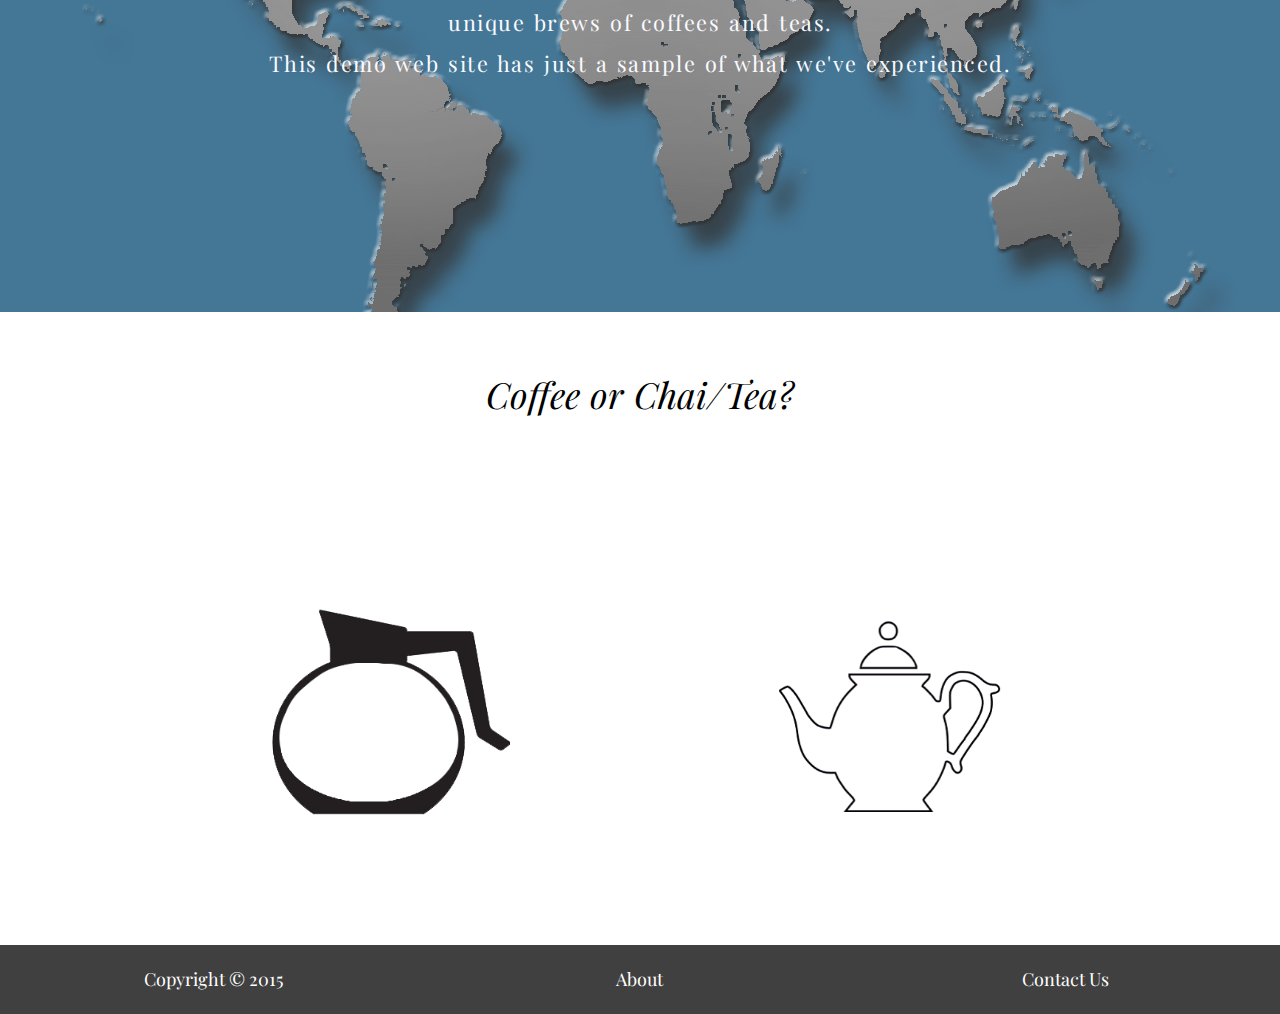
==== commit 79fa7eba: "syncing" ====
--- a/Unit_10/index.html
+++ b/Unit_10/index.html
@@ -25,7 +25,7 @@
 	<div id="splash"></div>
 	<h2 class="slogan">Exploring International Blends</h2>
 	<article id="intro">
-		<p>Once upon a time, not long ago our quest was to explore the world and experience new adventures. On our journey we've sampled some of the most unique brews of coffees and teas.<br>Our journey took us to remote locations; crossing mountains, forests, and seas. This demo site has just a sample of what we've experienced.</p> 
+		<p>Once upon a time, not long ago our quest was to explore the world and experience new adventures. On our journey we've sampled some of the most unique brews of coffees and teas.<br>This demo web site has just a sample of what we've experienced.</p> 
 	</article>
 	<section class="offers clearfix">	
 	<h2 id="offers-label">Coffee or Chai/Tea?</h2>	
